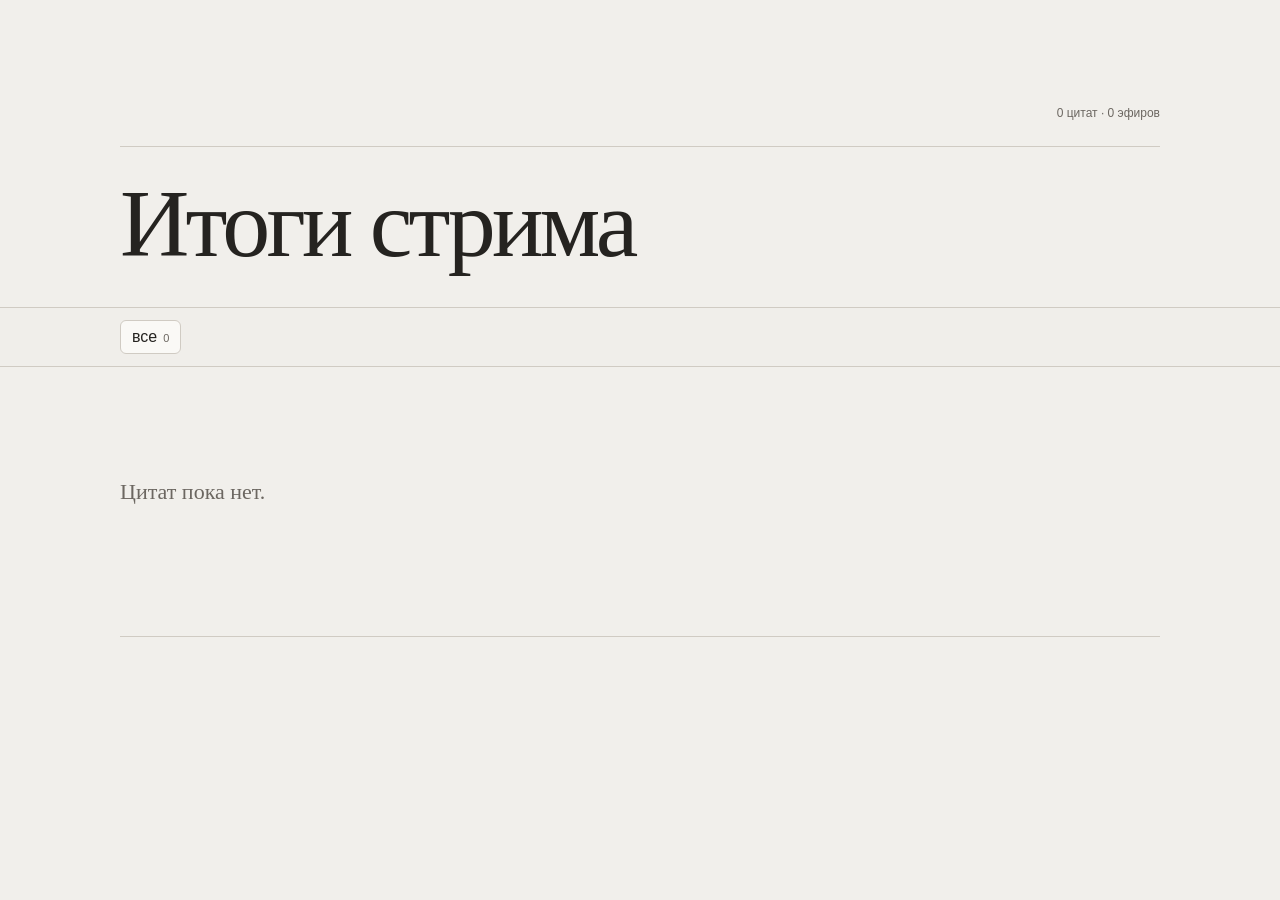
==== public/index.html @ 33e1a636 "Prepare clean public release" ====
<!doctype html>
<html lang="ru">
<head>
  <meta charset="utf-8" />
  <meta name="viewport" content="width=device-width, initial-scale=1" />
  <meta name="color-scheme" content="light" />
  <title>Итоги стрима</title>
  <meta name="description" content="Цитаты и таймкоды из стримов." />
  <link rel="stylesheet" href="live.css" />
</head>
<body>
  <header class="mast">
    <div class="mast-line">
      <span id="handle"></span>
      <span id="count"></span>
    </div>
    <h1 class="mast-name" id="name"></h1>
    <p class="mast-sub" id="sub"></p>
  </header>

  <nav class="nav" aria-label="Фильтр цитат"><div class="nav-in" id="filters"></div></nav>

  <main class="index" id="index"></main>
  <p class="none" id="none" hidden>Цитат пока нет.</p>

  <footer class="colophon" id="colophon"></footer>
  <script src="live.js"></script>
</body>
</html>
---- public/live.css ----
:root {
  --bg: #f1efeb;
  --surface: #faf9f6;
  --ink: #252320;
  --muted: #6c6761;
  --line: #d0cbc3;
  --accent: #7c3742;
  --accent-ink: #642c35;
  color-scheme: light;
  font-family: Inter, ui-sans-serif, -apple-system, BlinkMacSystemFont, "Segoe UI", sans-serif;
}

* { box-sizing: border-box; }
html { min-width: 320px; background: var(--bg); }
body { margin: 0; background: var(--bg); color: var(--ink); font-size: 16px; line-height: 1.5; }
a { color: inherit; text-underline-offset: 4px; }
button { font: inherit; }
::selection { background: var(--accent); color: #fff; }

.mast, .nav-in, .index, .none, .colophon { width: min(1040px, calc(100% - 40px)); margin-inline: auto; }
.mast { padding: clamp(48px, 9vw, 104px) 0 36px; }
.mast-line { display: flex; justify-content: space-between; gap: 16px; padding-bottom: 24px; border-bottom: 1px solid var(--line); color: var(--muted); font-size: 12px; }
.mast-name { max-width: 14ch; margin: 30px 0 0; font-family: Georgia, "Times New Roman", serif; font-size: clamp(44px, 9vw, 96px); font-weight: 500; letter-spacing: -.04em; line-height: .98; overflow-wrap: anywhere; }
.mast-sub { max-width: 56ch; margin: 20px 0 0; color: var(--muted); font-size: clamp(16px, 2vw, 20px); }

.nav { position: sticky; top: 0; z-index: 2; background: rgba(241, 239, 235, .96); border-block: 1px solid var(--line); }
.nav-in { display: flex; flex-wrap: wrap; gap: 8px; padding-block: 12px; }
.f { min-height: 34px; border: 1px solid transparent; border-radius: 6px; padding: 0 11px; background: transparent; color: var(--muted); cursor: pointer; }
.f:hover { color: var(--ink); }
.f.on { border-color: var(--line); background: var(--surface); color: var(--ink); }
.f .n { margin-left: 6px; color: var(--muted); font-size: 11px; }

.index { padding-top: 22px; }
.entry { display: grid; grid-template-columns: 42px minmax(0, 1fr) auto; gap: clamp(14px, 3vw, 34px); align-items: baseline; padding: clamp(24px, 4vw, 42px) 0; border-bottom: 1px solid var(--line); }
.num, .entry-tc { color: var(--muted); font-size: 12px; }
.num { color: var(--accent); font-weight: 700; }
.q-main { min-width: 0; }
.entry-q { font-family: Georgia, "Times New Roman", serif; font-size: clamp(21px, 3vw, 32px); line-height: 1.3; text-decoration-color: transparent; }
.entry-q:hover { color: var(--accent-ink); text-decoration-color: currentColor; }
.entry-meta { display: flex; gap: 8px; margin-top: 12px; color: var(--muted); font-size: 12px; }
.em { display: inline-flex; align-items: center; min-height: 24px; border: 1px solid var(--line); border-radius: 4px; padding: 0 7px; }
.entry-tc:hover { color: var(--accent-ink); }
.none { padding-block: 64px; color: var(--muted); font-family: Georgia, "Times New Roman", serif; font-size: 22px; }
.colophon { min-height: 120px; margin-top: 64px; padding: 24px 0 56px; border-top: 1px solid var(--line); color: var(--muted); font-size: 12px; }
.c-dot { margin-inline: 7px; }

@media (max-width: 620px) {
  .mast, .nav-in, .index, .none, .colophon { width: min(100% - 28px, 1040px); }
  .mast-line { align-items: flex-start; flex-direction: column; }
  .entry { grid-template-columns: 28px 1fr; }
  .entry-tc { grid-column: 2; }
}
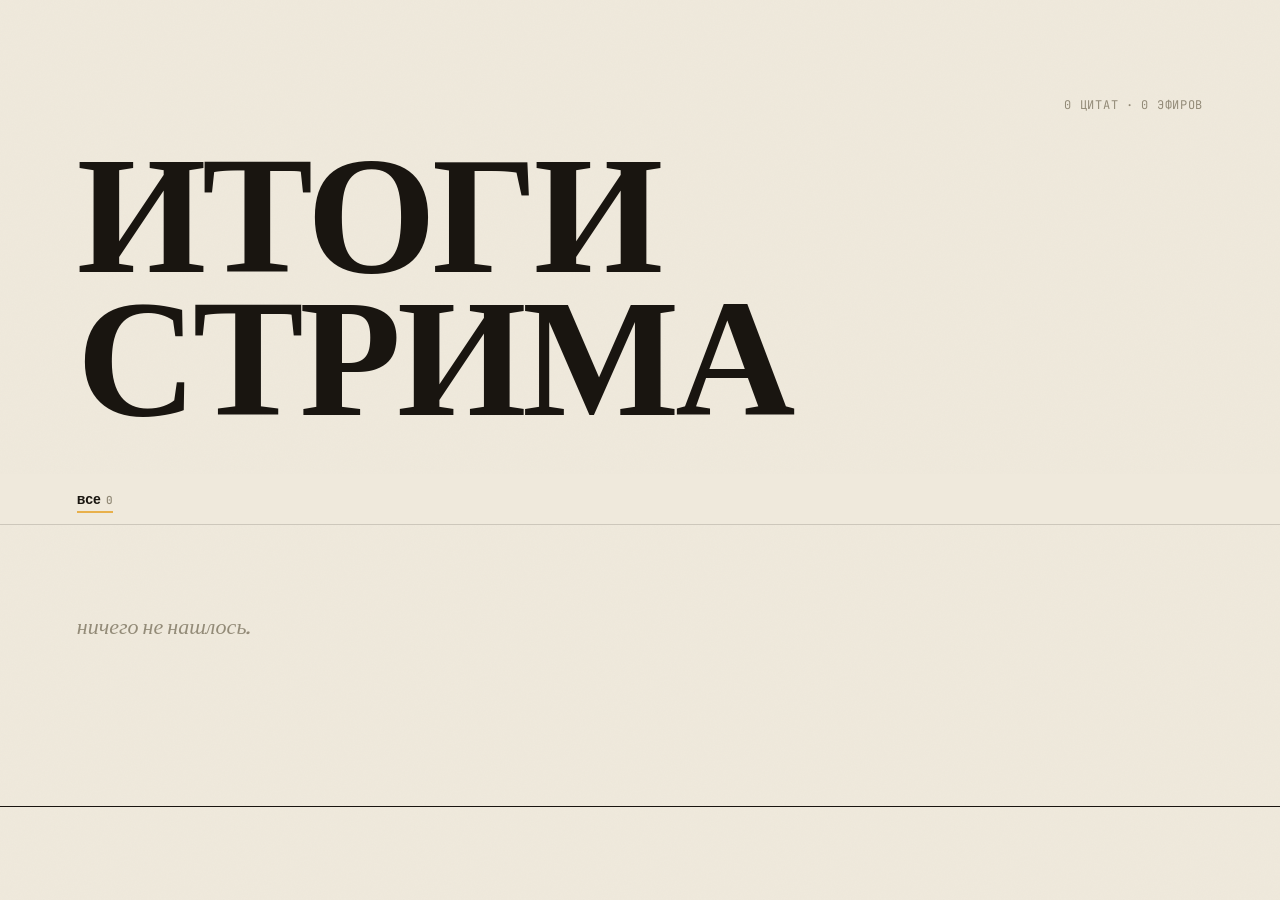
==== commit 405675b5: "Restore original public site design" ====
--- a/public/index.html
+++ b/public/index.html
@@ -3,12 +3,17 @@
 <head>
   <meta charset="utf-8" />
   <meta name="viewport" content="width=device-width, initial-scale=1" />
-  <meta name="color-scheme" content="light" />
   <title>Итоги стрима</title>
-  <meta name="description" content="Цитаты и таймкоды из стримов." />
+  <meta name="description" content="Лучшие цитаты и итоги стрима." />
+  <link rel="preconnect" href="https://fonts.googleapis.com">
+  <link rel="preconnect" href="https://fonts.gstatic.com" crossorigin>
+  <link href="https://fonts.googleapis.com/css2?family=Fraunces:ital,opsz,wght@0,9..144,400;0,9..144,500;0,9..144,600;0,9..144,900;1,9..144,500&family=Space+Grotesk:wght@400;500;600&family=JetBrains+Mono:wght@400;500&display=swap" rel="stylesheet">
   <link rel="stylesheet" href="live.css" />
 </head>
 <body>
+  <div class="paper" aria-hidden="true"></div>
+
+  <!-- ШАПКА-МАСТХЕД -->
   <header class="mast">
     <div class="mast-line">
       <span id="handle"></span>
@@ -18,12 +23,19 @@
     <p class="mast-sub" id="sub"></p>
   </header>
 
-  <nav class="nav" aria-label="Фильтр цитат"><div class="nav-in" id="filters"></div></nav>
+  <!-- ТОНКАЯ ЛЕНТА (одна строка, плоский текст) -->
+  <div class="strip" aria-hidden="true"><div class="strip-run" id="strip"></div></div>
 
+  <!-- ФИЛЬТР-НАВИГАЦИЯ (текстовые ссылки) -->
+  <nav class="nav"><div class="nav-in" id="filters"></div></nav>
+
+  <!-- НУМЕРОВАННЫЙ ИНДЕКС ФРАЗ -->
   <main class="index" id="index"></main>
-  <p class="none" id="none" hidden>Цитат пока нет.</p>
+  <p class="none" id="none" hidden>ничего не нашлось.</p>
 
+  <!-- КОЛОФОН -->
   <footer class="colophon" id="colophon"></footer>
+
   <script src="live.js"></script>
 </body>
 </html>
--- a/public/live.css
+++ b/public/live.css
@@ -1,52 +1,124 @@
-:root {
-  --bg: #f1efeb;
-  --surface: #faf9f6;
-  --ink: #252320;
-  --muted: #6c6761;
-  --line: #d0cbc3;
-  --accent: #7c3742;
-  --accent-ink: #642c35;
-  color-scheme: light;
-  font-family: Inter, ui-sans-serif, -apple-system, BlinkMacSystemFont, "Segoe UI", sans-serif;
+/* ============================================================================
+   КРЫЛАТЫЕ · публичная витрина. Редакторская эстетика: бумага + чернила.
+   Плоско, без свечений/неона/теней-подсветок. Живость — в типографике и движении.
+   Акцент задаётся из профиля стримера (--accent) и используется скупо.
+   ============================================================================ */
+:root{
+  --paper:#efe9dc;
+  --paper-2:#e7e0d0;
+  --ink:#191510;
+  --ink-soft:#4b453a;
+  --faint:#938b78;
+  --rule:rgba(25,21,16,.16);
+  --rule-soft:rgba(25,21,16,.08);
+  --accent:#b07c1e;
+  --accent-ink:#7a5512;
+  color-scheme:light;
 }
+*{box-sizing:border-box}
+html{
+  -webkit-text-size-adjust:100%;
+  scrollbar-width:thin;
+  scrollbar-color:color-mix(in srgb,var(--accent) 58%,var(--paper) 42%) var(--paper-2);
+}
+body{
+  margin:0; background:var(--paper); color:var(--ink);
+  font-family:"Space Grotesk",-apple-system,Segoe UI,Roboto,sans-serif;
+  font-size:16px; line-height:1.5; -webkit-font-smoothing:antialiased; overflow-x:hidden;
+}
+a{color:inherit; text-decoration:none}
+::selection{background:var(--ink); color:var(--paper)}
+*::-webkit-scrollbar{width:12px; height:12px}
+*::-webkit-scrollbar-track{background:var(--paper-2)}
+*::-webkit-scrollbar-thumb{
+  background:linear-gradient(180deg,color-mix(in srgb,var(--accent) 70%,var(--paper) 30%),color-mix(in srgb,var(--accent-ink) 72%,var(--paper-2) 28%));
+  border:3px solid var(--paper-2);
+  border-radius:999px;
+}
+*::-webkit-scrollbar-thumb:hover{background:var(--accent)}
+*::-webkit-scrollbar-corner{background:var(--paper-2)}
 
-* { box-sizing: border-box; }
-html { min-width: 320px; background: var(--bg); }
-body { margin: 0; background: var(--bg); color: var(--ink); font-size: 16px; line-height: 1.5; }
-a { color: inherit; text-underline-offset: 4px; }
-button { font: inherit; }
-::selection { background: var(--accent); color: #fff; }
+/* лёгкая фактура бумаги (не свечение — просто зерно) */
+.paper{position:fixed; inset:0; z-index:0; pointer-events:none; opacity:.4; mix-blend-mode:multiply;
+  background-image:url("data:image/svg+xml;utf8,<svg xmlns='http://www.w3.org/2000/svg' width='180' height='180'><filter id='n'><feTurbulence type='fractalNoise' baseFrequency='0.7' numOctaves='2'/></filter><rect width='100%25' height='100%25' filter='url(%23n)' opacity='0.05'/></svg>")}
+body>*:not(.paper){position:relative; z-index:1}
 
-.mast, .nav-in, .index, .none, .colophon { width: min(1040px, calc(100% - 40px)); margin-inline: auto; }
-.mast { padding: clamp(48px, 9vw, 104px) 0 36px; }
-.mast-line { display: flex; justify-content: space-between; gap: 16px; padding-bottom: 24px; border-bottom: 1px solid var(--line); color: var(--muted); font-size: 12px; }
-.mast-name { max-width: 14ch; margin: 30px 0 0; font-family: Georgia, "Times New Roman", serif; font-size: clamp(44px, 9vw, 96px); font-weight: 500; letter-spacing: -.04em; line-height: .98; overflow-wrap: anywhere; }
-.mast-sub { max-width: 56ch; margin: 20px 0 0; color: var(--muted); font-size: clamp(16px, 2vw, 20px); }
+.wrap-pad{padding-inline:clamp(20px,6vw,80px)}
 
-.nav { position: sticky; top: 0; z-index: 2; background: rgba(241, 239, 235, .96); border-block: 1px solid var(--line); }
-.nav-in { display: flex; flex-wrap: wrap; gap: 8px; padding-block: 12px; }
-.f { min-height: 34px; border: 1px solid transparent; border-radius: 6px; padding: 0 11px; background: transparent; color: var(--muted); cursor: pointer; }
-.f:hover { color: var(--ink); }
-.f.on { border-color: var(--line); background: var(--surface); color: var(--ink); }
-.f .n { margin-left: 6px; color: var(--muted); font-size: 11px; }
+/* ---------------------------------------------------------------- мастхед */
+.mast{padding:clamp(40px,8vw,96px) clamp(20px,6vw,80px) clamp(26px,4vw,48px); max-width:1400px; margin:0 auto}
+.mast-line{display:flex; justify-content:space-between; gap:16px; font-family:"JetBrains Mono",monospace;
+  font-size:12px; letter-spacing:.06em; color:var(--faint); text-transform:uppercase; padding-bottom:clamp(14px,2vw,26px)}
+.mast-name{
+  margin:0; font-family:"Fraunces",Georgia,serif; font-weight:900; font-style:normal;
+  font-size:clamp(52px,13vw,168px); line-height:.86; letter-spacing:-.025em; color:var(--ink);
+  text-transform:uppercase; word-break:break-word;
+  clip-path:inset(0 0 100% 0); animation:reveal 1s cubic-bezier(.16,1,.3,1) .1s forwards;
+}
+@keyframes reveal{to{clip-path:inset(0 0 -12% 0)}}
+.mast-sub{margin:clamp(16px,2.4vw,30px) 0 0; font-family:"Fraunces",serif; font-style:italic; font-weight:500;
+  font-size:clamp(17px,2.2vw,25px); color:var(--ink-soft); max-width:40ch}
 
-.index { padding-top: 22px; }
-.entry { display: grid; grid-template-columns: 42px minmax(0, 1fr) auto; gap: clamp(14px, 3vw, 34px); align-items: baseline; padding: clamp(24px, 4vw, 42px) 0; border-bottom: 1px solid var(--line); }
-.num, .entry-tc { color: var(--muted); font-size: 12px; }
-.num { color: var(--accent); font-weight: 700; }
-.q-main { min-width: 0; }
-.entry-q { font-family: Georgia, "Times New Roman", serif; font-size: clamp(21px, 3vw, 32px); line-height: 1.3; text-decoration-color: transparent; }
-.entry-q:hover { color: var(--accent-ink); text-decoration-color: currentColor; }
-.entry-meta { display: flex; gap: 8px; margin-top: 12px; color: var(--muted); font-size: 12px; }
-.em { display: inline-flex; align-items: center; min-height: 24px; border: 1px solid var(--line); border-radius: 4px; padding: 0 7px; }
-.entry-tc:hover { color: var(--accent-ink); }
-.none { padding-block: 64px; color: var(--muted); font-family: Georgia, "Times New Roman", serif; font-size: 22px; }
-.colophon { min-height: 120px; margin-top: 64px; padding: 24px 0 56px; border-top: 1px solid var(--line); color: var(--muted); font-size: 12px; }
-.c-dot { margin-inline: 7px; }
+/* ---------------------------------------------------------------- лента */
+.strip{border-block:1px solid var(--ink); overflow:hidden; background:var(--paper-2)}
+.strip-run{display:flex; gap:0; width:max-content; animation:run 60s linear infinite}
+.strip:hover .strip-run{animation-play-state:paused}
+.strip .s-item{font-family:"Fraunces",serif; font-size:clamp(15px,1.6vw,19px); color:var(--ink-soft);
+  white-space:nowrap; padding:11px 0; cursor:pointer}
+.strip .s-item:hover{color:var(--ink)}
+.strip .s-item::after{content:"✦"; color:var(--accent); margin:0 clamp(20px,3vw,44px); font-size:11px; vertical-align:middle}
+@keyframes run{to{transform:translateX(-50%)}}
 
-@media (max-width: 620px) {
-  .mast, .nav-in, .index, .none, .colophon { width: min(100% - 28px, 1040px); }
-  .mast-line { align-items: flex-start; flex-direction: column; }
-  .entry { grid-template-columns: 28px 1fr; }
-  .entry-tc { grid-column: 2; }
+/* ---------------------------------------------------------------- нав/фильтр */
+.nav{position:sticky; top:0; z-index:5; background:var(--paper); border-bottom:1px solid var(--rule)}
+.nav-in{max-width:1400px; margin:0 auto; padding:14px clamp(20px,6vw,80px); display:flex; gap:clamp(14px,2vw,26px); flex-wrap:wrap; align-items:baseline}
+.f{font-family:"Space Grotesk",sans-serif; font-size:14px; color:var(--faint); cursor:pointer; background:none; border:none; padding:2px 0;
+  text-transform:lowercase; letter-spacing:.01em; transition:color .18s; position:relative}
+.f:hover{color:var(--ink)}
+.f.on{color:var(--ink); font-weight:600}
+.f.on::after{content:""; position:absolute; left:0; right:0; bottom:-3px; height:2px; background:var(--accent)}
+.f .n{font-family:"JetBrains Mono",monospace; font-size:11px; color:var(--faint); margin-left:5px}
+
+/* ---------------------------------------------------------------- индекс фраз */
+.index{max-width:1400px; margin:0 auto; padding:clamp(10px,2vw,26px) clamp(20px,6vw,80px) 0}
+.entry{display:grid; grid-template-columns:2.6rem 1fr auto; gap:clamp(14px,3vw,48px); align-items:baseline;
+  padding:clamp(22px,3.4vw,44px) 0; border-top:1px solid var(--rule);
+  opacity:0; transform:translateY(20px); transition:opacity .7s ease, transform .7s cubic-bezier(.16,1,.3,1)}
+.entry.in{opacity:1; transform:none}
+.entry:first-child{border-top:none}
+.num{font-family:"JetBrains Mono",monospace; font-size:13px; color:var(--accent); padding-top:.55em; letter-spacing:.02em}
+.q-main{min-width:0}
+.entry-q{margin:0; font-family:"Fraunces",Georgia,serif; font-weight:500; font-size:clamp(21px,3vw,38px); line-height:1.16; color:var(--ink);
+  text-wrap:pretty; display:inline; background-image:linear-gradient(var(--accent),var(--accent)); background-size:0% 1px; background-position:0 92%; background-repeat:no-repeat; transition:background-size .4s ease}
+.entry:hover .entry-q{background-size:100% 1px}
+.entry-meta{margin-top:12px; font-family:"Space Grotesk",sans-serif; font-size:12.5px; color:var(--faint); display:flex; gap:10px; flex-wrap:wrap; align-items:center; text-transform:lowercase}
+.entry-meta .em{color:var(--ink-soft)}
+.entry-meta .sep{width:3px; height:3px; border-radius:50%; background:var(--faint)}
+.entry-tc{font-family:"JetBrains Mono",monospace; font-size:13px; color:var(--faint); padding-top:.55em; white-space:nowrap; letter-spacing:.02em; transition:color .18s}
+.entry-tc:hover{color:var(--accent-ink)}
+.entry:hover .entry-tc{color:var(--accent-ink)}
+
+/* ведущая фраза — крупная выносная цитата */
+.entry.lead{grid-template-columns:1fr; gap:clamp(10px,1.6vw,18px); padding-block:clamp(30px,5vw,64px)}
+.entry.lead .num{padding:0}
+.entry.lead .entry-q{font-size:clamp(30px,6.4vw,78px); font-weight:600; line-height:1.04; letter-spacing:-.015em}
+.entry.lead .entry-tc{padding:0}
+
+.none{max-width:1400px; margin:0 auto; padding:60px clamp(20px,6vw,80px); font-family:"Fraunces",serif; font-style:italic; color:var(--faint); font-size:22px}
+
+/* ---------------------------------------------------------------- колофон */
+.colophon{max-width:1400px; margin:clamp(50px,8vw,110px) auto 0; padding:26px clamp(20px,6vw,80px) 60px;
+  border-top:1px solid var(--ink); display:flex; gap:12px; align-items:center; flex-wrap:wrap;
+  font-family:"JetBrains Mono",monospace; font-size:11.5px; letter-spacing:.06em; color:var(--faint); text-transform:uppercase}
+.c-dot{color:var(--accent)}
+
+/* ---------------------------------------------------------------- меньше движения */
+@media(prefers-reduced-motion:reduce){
+  *{animation:none !important}
+  .mast-name{clip-path:none}
+  .entry{opacity:1; transform:none}
 }
+@media(max-width:640px){
+  .entry{grid-template-columns:1.8rem 1fr; }
+  .entry-tc{grid-column:2; padding-top:8px}
+}
